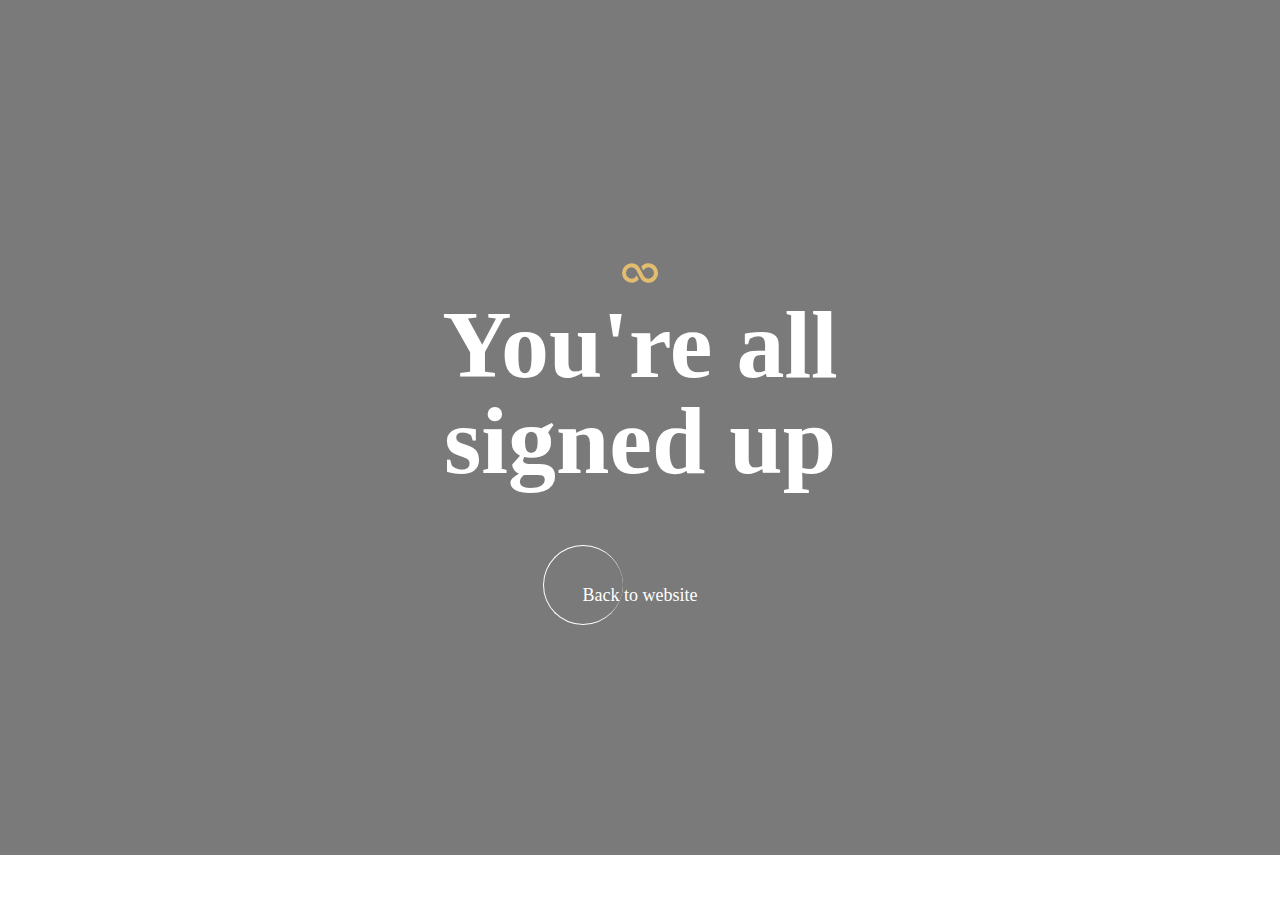
==== thank-you/index.html @ 95c22255 "Add thank you page and auto repspinse" ====
<!DOCTYPE html>
<html lang="en">
<head>
    <meta charset="UTF-8">
    <meta name="viewport" content="width=device-width, initial-scale=1.0">
    <title>Thank You From Perfect Sanctuary</title>

    <!-- Links -->
    <link rel="stylesheet" href="styles/style.css">
    <script defer src="index.js" ></script>
    <link rel="shortcut icon" href="../public/images/infinity-svgrepo-com.svg" type="image/x-icon">
</head>
<body>
    <main>
        <div class="wrapper">
            <div class="title">
                <?xml version="1.0" encoding="utf-8"?><!-- Uploaded to: SVG Repo, www.svgrepo.com, Generator: SVG Repo Mixer Tools -->
                <svg fill="#E2BC6F" width="3rem" height="3rem" viewBox="0 0 24 24" xmlns="http://www.w3.org/2000/svg">
                <path d="M20.288 9.463a4.856 4.856 0 0 0-4.336-2.3 4.586 4.586 0 0 0-3.343 1.767c.071.116.148.226.212.347l.879 1.652.134-.254a2.71 2.71 0 0 1 2.206-1.519 2.845 2.845 0 1 1 0 5.686 2.708 2.708 0 0 1-2.205-1.518L13.131 12l-1.193-2.26a4.709 4.709 0 0 0-3.89-2.581 4.845 4.845 0 1 0 0 9.682 4.586 4.586 0 0 0 3.343-1.767c-.071-.116-.148-.226-.212-.347l-.879-1.656-.134.254a2.71 2.71 0 0 1-2.206 1.519 2.855 2.855 0 0 1-2.559-1.369 2.825 2.825 0 0 1 0-2.946 2.862 2.862 0 0 1 2.442-1.374h.121a2.708 2.708 0 0 1 2.205 1.518l.7 1.327 1.193 2.26a4.709 4.709 0 0 0 3.89 2.581h.209a4.846 4.846 0 0 0 4.127-7.378z"/>
                </svg>
                <h1>You're all signed up</h1> 
                <a href="../"><button>Back to website</button></a>
            </div>
            
        
        </div>
    </main>
</body>
</html>
---- thank-you/styles/style.css ----
h1 {
  font-size: 96px;
  line-height: 1.1;
  color: white;
  font-family: fancy;
}
@media (max-width: 1024px) {
  h1 {
    font-size: clamp(66px, 10vw, 96px);
  }
}
@media (max-width: 500px) {
  h1 {
    font-size: clamp(48px, 12vw, 66px);
  }
}

@font-face {
  font-family: fancy;
  src: url("../Coldiac.ttf");
}
@font-face {
  font-family: small-text;
  src: url("../Arial.ttf");
  font-weight: 700;
}
*,
*::before,
*::after {
  margin: 0;
  padding: 0;
  box-sizing: border-box;
  font-family: small-text, sans-serif;
}

img {
  width: 100%;
}
img.icon {
  width: 2rem;
}

a {
  text-decoration: none;
  color: white;
}

ul {
  list-style: none;
}

section,
main,
header,
footer {
  width: 100%;
  display: flex;
  align-items: center;
  justify-content: center;
}
section .wrapper,
main .wrapper,
header .wrapper,
footer .wrapper {
  width: 100%;
  max-width: 1440px;
  padding: 8rem 4rem;
}
@media (max-width: 700px) {
  section .wrapper,
  main .wrapper,
  header .wrapper,
  footer .wrapper {
    padding-inline: 2rem;
  }
}
@media (max-width: 500px) {
  section .wrapper,
  main .wrapper,
  header .wrapper,
  footer .wrapper {
    padding-inline: 1rem;
  }
}

main {
  background-image: linear-gradient(rgba(0, 0, 0, 0.5215686275), rgba(0, 0, 0, 0.5215686275)), url(../hero-image-transformed.png);
  background-size: cover;
  background-position: bottom;
  min-height: 95svh;
}
main .wrapper {
  display: flex;
  flex-direction: column;
  align-items: center;
  justify-content: center;
}
main .wrapper .title {
  display: flex;
  align-items: center;
  justify-content: center;
  flex-direction: column;
}
main .wrapper .title h1 {
  max-width: 12ch;
  text-align: center;
  line-height: 1;
}
main .wrapper .title button {
  font-family: fancy;
  background-color: transparent;
  border: none;
  color: white;
  font-size: 18px;
  margin-block-start: 6rem;
  position: relative;
  width: -moz-max-content;
  width: max-content;
  place-self: center;
  cursor: pointer;
}
main .wrapper .title button::before {
  content: "";
  font-size: 18px;
  border-left: 1px solid white;
  border-top: 1px solid white;
  border-bottom: 1px solid white;
  border-right: none;
  width: 5rem;
  height: 5rem;
  aspect-ratio: 1;
  position: absolute;
  border-radius: 50%;
  left: -2.5rem;
  top: -2.5rem;
}/*# sourceMappingURL=style.css.map */
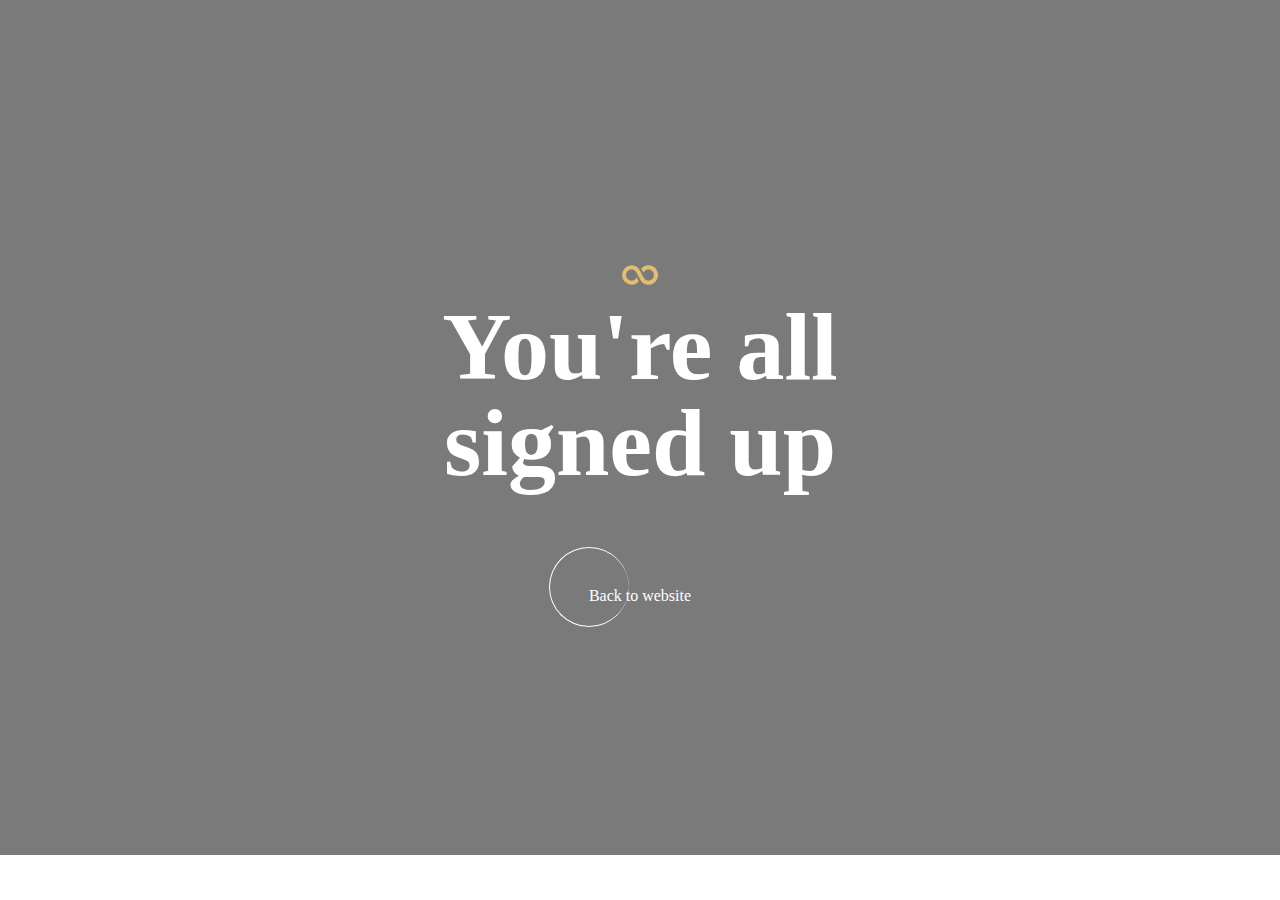
==== commit 4dfc920f: "Set up main, I first want to try setting up a gatsby file" ====
--- a/thank-you/index.html
+++ b/thank-you/index.html
@@ -1,29 +1,55 @@
 <!DOCTYPE html>
 <html lang="en">
-<head>
-    <meta charset="UTF-8">
-    <meta name="viewport" content="width=device-width, initial-scale=1.0">
+  <head>
+    <!-- Google tag (gtag.js) -->
+    <script
+      async
+      src="https://www.googletagmanager.com/gtag/js?id=G-N6N8RMZZE7"
+    ></script>
+    <script>
+      window.dataLayer = window.dataLayer || [];
+      function gtag() {
+        dataLayer.push(arguments);
+      }
+      gtag("js", new Date());
+
+      gtag("config", "G-N6N8RMZZE7");
+    </script>
+    <meta charset="UTF-8" />
+    <meta name="viewport" content="width=device-width, initial-scale=1.0" />
+    <meta name="”robots”" content="”noindex”" />
     <title>Thank You From Perfect Sanctuary</title>
-
     <!-- Links -->
-    <link rel="stylesheet" href="styles/style.css">
-    <script defer src="index.js" ></script>
-    <link rel="shortcut icon" href="../public/images/infinity-svgrepo-com.svg" type="image/x-icon">
-</head>
-<body>
+    <link rel="stylesheet" href="styles/style.css" />
+    <script defer src="index.js"></script>
+    <link
+      rel="shortcut icon"
+      href="../public/images/infinity-svgrepo-com.svg"
+      type="image/x-icon"
+    />
+  </head>
+  <body>
     <main>
-        <div class="wrapper">
-            <div class="title">
-                <?xml version="1.0" encoding="utf-8"?><!-- Uploaded to: SVG Repo, www.svgrepo.com, Generator: SVG Repo Mixer Tools -->
-                <svg fill="#E2BC6F" width="3rem" height="3rem" viewBox="0 0 24 24" xmlns="http://www.w3.org/2000/svg">
-                <path d="M20.288 9.463a4.856 4.856 0 0 0-4.336-2.3 4.586 4.586 0 0 0-3.343 1.767c.071.116.148.226.212.347l.879 1.652.134-.254a2.71 2.71 0 0 1 2.206-1.519 2.845 2.845 0 1 1 0 5.686 2.708 2.708 0 0 1-2.205-1.518L13.131 12l-1.193-2.26a4.709 4.709 0 0 0-3.89-2.581 4.845 4.845 0 1 0 0 9.682 4.586 4.586 0 0 0 3.343-1.767c-.071-.116-.148-.226-.212-.347l-.879-1.656-.134.254a2.71 2.71 0 0 1-2.206 1.519 2.855 2.855 0 0 1-2.559-1.369 2.825 2.825 0 0 1 0-2.946 2.862 2.862 0 0 1 2.442-1.374h.121a2.708 2.708 0 0 1 2.205 1.518l.7 1.327 1.193 2.26a4.709 4.709 0 0 0 3.89 2.581h.209a4.846 4.846 0 0 0 4.127-7.378z"/>
-                </svg>
-                <h1>You're all signed up</h1> 
-                <a href="../"><button>Back to website</button></a>
-            </div>
-            
-        
+      <div class="wrapper">
+        <div class="title">
+          <?xml version="1.0" encoding="utf-8"?><!-- Uploaded to: SVG Repo, www.svgrepo.com, Generator: SVG Repo Mixer Tools -->
+          <svg
+            fill="#E2BC6F"
+            width="3rem"
+            height="3rem"
+            viewBox="0 0 24 24"
+            xmlns="http://www.w3.org/2000/svg"
+          >
+            <path
+              d="M20.288 9.463a4.856 4.856 0 0 0-4.336-2.3 4.586 4.586 0 0 0-3.343 1.767c.071.116.148.226.212.347l.879 1.652.134-.254a2.71 2.71 0 0 1 2.206-1.519 2.845 2.845 0 1 1 0 5.686 2.708 2.708 0 0 1-2.205-1.518L13.131 12l-1.193-2.26a4.709 4.709 0 0 0-3.89-2.581 4.845 4.845 0 1 0 0 9.682 4.586 4.586 0 0 0 3.343-1.767c-.071-.116-.148-.226-.212-.347l-.879-1.656-.134.254a2.71 2.71 0 0 1-2.206 1.519 2.855 2.855 0 0 1-2.559-1.369 2.825 2.825 0 0 1 0-2.946 2.862 2.862 0 0 1 2.442-1.374h.121a2.708 2.708 0 0 1 2.205 1.518l.7 1.327 1.193 2.26a4.709 4.709 0 0 0 3.89 2.581h.209a4.846 4.846 0 0 0 4.127-7.378z"
+            />
+          </svg>
+          <h1>You're all signed up</h1>
+          <a href="../">
+            <button>Back to website</button>
+          </a>
         </div>
+      </div>
     </main>
-</body>
-</html>+  </body>
+</html>
--- a/thank-you/styles/style.css
+++ b/thank-you/styles/style.css
@@ -1,23 +1,63 @@
 h1 {
   font-size: 96px;
-  line-height: 1.1;
+  line-height: 1;
   color: white;
   font-family: fancy;
+  text-align: center;
 }
-@media (max-width: 1024px) {
+@media (max-width: 600px) {
   h1 {
-    font-size: clamp(66px, 10vw, 96px);
+    font-size: 48px;
   }
 }
-@media (max-width: 500px) {
-  h1 {
-    font-size: clamp(48px, 12vw, 66px);
+
+h2 {
+  font-size: 48px;
+  line-height: 1.2;
+  color: #111111;
+  font-family: fancy;
+  text-align: center;
+}
+@media (max-width: 600px) {
+  h2 {
+    font-size: 32px;
+  }
+}
+
+h3 {
+  font-size: 24px;
+  line-height: 1.3;
+  color: #111111;
+  font-family: fancy;
+  text-align: center;
+}
+@media (max-width: 600px) {
+  h3 {
+    font-size: 20px;
+  }
+}
+
+p {
+  line-height: 1.6;
+  font-weight: 300;
+  font-size: 16px;
+}
+p.tagline {
+  color: #e2bc6f;
+  font-size: 18px;
+  line-height: 1;
+  font-family: fancy;
+}
+@media (max-width: 600px) {
+  p {
+    font-size: 14px;
   }
 }
 
 @font-face {
   font-family: fancy;
-  src: url("../Coldiac.ttf");
+  src: url("../agathiasstenchy.ttf");
+  font-weight: 300;
 }
 @font-face {
   font-family: small-text;
@@ -111,7 +151,7 @@
   background-color: transparent;
   border: none;
   color: white;
-  font-size: 18px;
+  font-size: 16px;
   margin-block-start: 6rem;
   position: relative;
   width: -moz-max-content;
@@ -121,7 +161,7 @@
 }
 main .wrapper .title button::before {
   content: "";
-  font-size: 18px;
+  font-size: 16px;
   border-left: 1px solid white;
   border-top: 1px solid white;
   border-bottom: 1px solid white;
